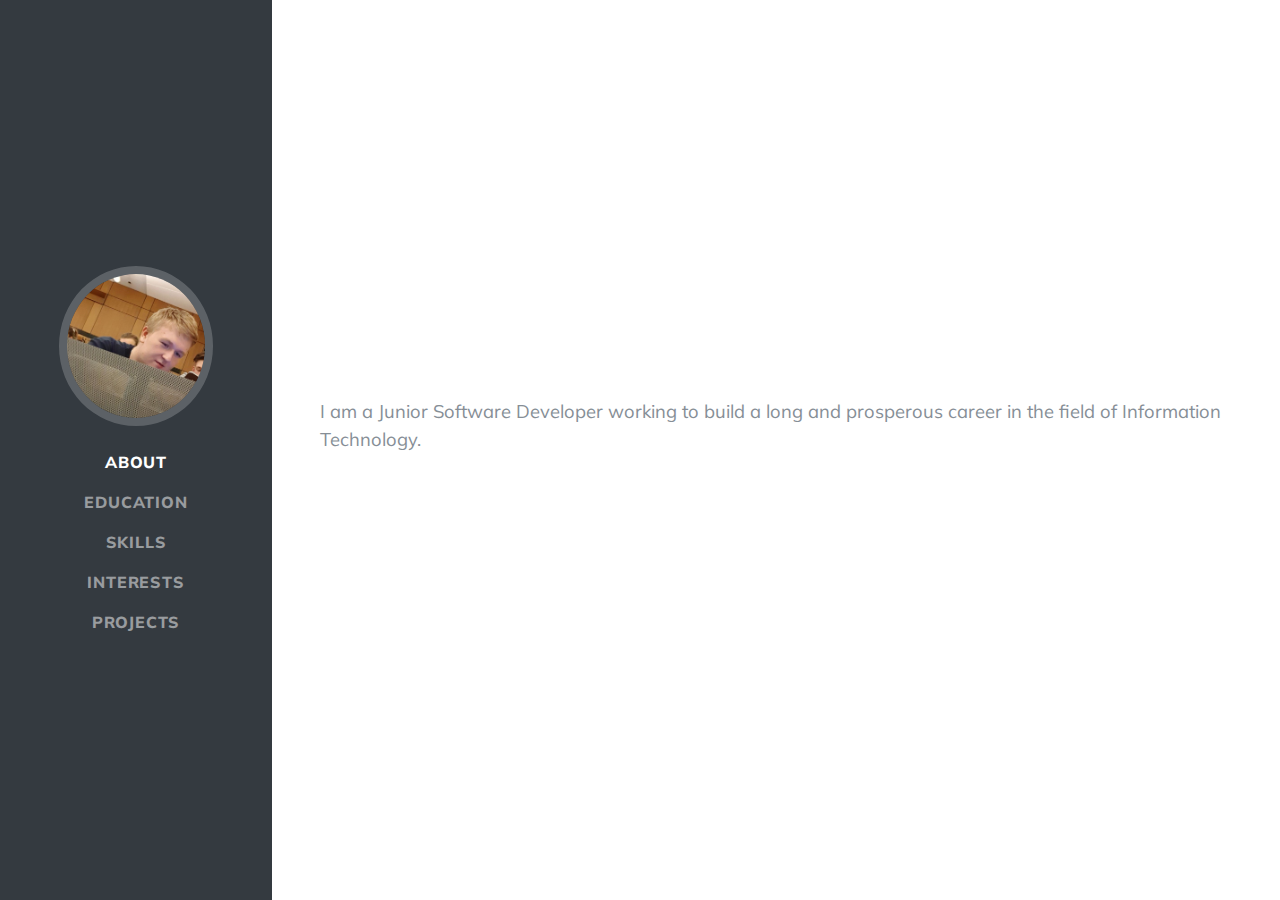
==== MrRobotWebshop/MrRobotWebshop/wwwroot/index.html @ 66aaf614 "Finished productscontroller, doing some frontend work" ====
<!DOCTYPE html>
<html lang="en">
  <head>
    <meta charset="utf-8" />
    <meta
      name="viewport"
      content="width=device-width, initial-scale=1, shrink-to-fit=no"
    />
    <meta name="description" content="Tin Zeljar - Portfolio" />
    <meta name="author" content="Tin Zeljar" />

    <title>Mr. Robot Webshop</title>

    <link href="vendor/bootstrap/css/bootstrap.min.css" rel="stylesheet" />
    <link
      href="https://fonts.googleapis.com/css?family=Saira+Extra+Condensed:500,700"
      rel="stylesheet"
    />
    <link
      href="https://fonts.googleapis.com/css?family=Muli:400,400i,800,800i"
      rel="stylesheet"
    />
    <link href="vendor/fontawesome-free/css/all.min.css" rel="stylesheet" />
    <link href="vendor/fontawesome-free/css/all.min.css" rel="stylesheet" />

    <link href="css/resume.min.css" rel="stylesheet" />
  </head>

  <body id="page-top">
    <nav
      class="navbar navbar-expand-lg navbar-dark bg-dark fixed-top"
      id="sideNav"
    >
      <a class="navbar-brand js-scroll-trigger" href="#page-top">
        <span class="d-block d-lg-none">Tin zeljar</span>
        <span class="d-none d-lg-block">
          <img
            class="img-fluid img-profile rounded-circle mx-auto mb-2"
            src="img/profile.png"
            alt=""
          />
        </span>
      </a>
      <button
        class="navbar-toggler"
        type="button"
        data-toggle="collapse"
        data-target="#navbarSupportedContent"
        aria-controls="navbarSupportedContent"
        aria-expanded="false"
        aria-label="Toggle navigation"
      >
        <span class="navbar-toggler-icon"></span>
      </button>
      <div class="collapse navbar-collapse" id="navbarSupportedContent">
        <ul class="navbar-nav">
          <li class="nav-item">
            <a class="nav-link js-scroll-trigger" href="#about">About</a>
          </li>
          <li class="nav-item">
            <a class="nav-link js-scroll-trigger" href="#education"
              >Education</a
            >
          </li>
          <li class="nav-item">
            <a class="nav-link js-scroll-trigger" href="#skills">Skills</a>
          </li>
          <li class="nav-item">
            <a class="nav-link js-scroll-trigger" href="#interests"
              >Interests</a
            >
          </li>
          <li class="nav-item">
            <a class="nav-link js-scroll-trigger" href="#projects">Projects</a>
          </li>
        </ul>
      </div>
    </nav>

    <div class="container-fluid p-0">
      <section
        class="resume-section p-3 p-lg-5 d-flex align-items-center"
        id="about"
      >
        <div class="gui">
          <p class="lead mb-5">
            I am a Junior Software Developer working to build a long and
            prosperous career in the field of Information Technology.
          </p>
        </div>
      </section>
    </div>

    <!-- Bootstrap core JavaScript -->
    <script src="vendor/jquery/jquery.min.js"></script>
    <script src="vendor/bootstrap/js/bootstrap.bundle.min.js"></script>

    <!-- Plugin JavaScript -->
    <script src="vendor/jquery-easing/jquery.easing.min.js"></script>

    <!-- Custom scripts for this template -->
    <script src="js/resume.min.js"></script>
  </body>
</html>
---- MrRobotWebshop/MrRobotWebshop/wwwroot/css/resume.min.css ----
/*!
 * Start Bootstrap - Resume v5.0.8 (https://startbootstrap.com/template-overviews/resume)
 * Copyright 2013-2019 Start Bootstrap
 * Licensed under MIT (https://github.com/BlackrockDigital/startbootstrap-resume/blob/master/LICENSE)
 */body{font-family:Muli,-apple-system,BlinkMacSystemFont,'Segoe UI',Roboto,'Helvetica Neue',Arial,sans-serif,'Apple Color Emoji','Segoe UI Emoji','Segoe UI Symbol','Noto Color Emoji';padding-top:54px;color:#868e96}@media (min-width:992px){body{padding-top:0;padding-left:17rem}}h1,h2,h3,h4,h5,h6{font-family:'Saira Extra Condensed',-apple-system,BlinkMacSystemFont,'Segoe UI',Roboto,'Helvetica Neue',Arial,sans-serif,'Apple Color Emoji','Segoe UI Emoji','Segoe UI Symbol','Noto Color Emoji';font-weight:700;text-transform:uppercase;color:#343a40}h1{font-size:6rem;line-height:5.5rem}h2{font-size:3.5rem}h3{font-size:2rem}p.lead{font-size:1.15rem;font-weight:400}.subheading{text-transform:uppercase;font-weight:500;font-family:'Saira Extra Condensed',-apple-system,BlinkMacSystemFont,'Segoe UI',Roboto,'Helvetica Neue',Arial,sans-serif,'Apple Color Emoji','Segoe UI Emoji','Segoe UI Symbol','Noto Color Emoji';font-size:1.5rem}.social-icons a{display:inline-block;height:3.5rem;width:3.5rem;background-color:#495057;color:#fff!important;border-radius:100%;text-align:center;font-size:1.5rem;line-height:3.5rem;margin-right:1rem}.social-icons a:last-child{margin-right:0}.social-icons a:hover{background-color:#bd5d38}.dev-icons{font-size:3rem}.dev-icons .list-inline-item i:hover{color:#bd5d38}#sideNav .navbar-nav .nav-item .nav-link{font-weight:800;letter-spacing:.05rem;text-transform:uppercase}#sideNav .navbar-toggler:focus{outline-color:#d48a6e}@media (min-width:992px){#sideNav{text-align:center;position:fixed;top:0;left:0;display:flex;flex-direction:column;width:17rem;height:100vh}#sideNav .navbar-brand{display:flex;margin:auto auto 0;padding:.5rem}#sideNav .navbar-brand .img-profile{max-width:10rem;max-height:10rem;border:.5rem solid rgba(255,255,255,.2)}#sideNav .navbar-collapse{display:flex;align-items:flex-start;flex-grow:0;width:100%;margin-bottom:auto}#sideNav .navbar-collapse .navbar-nav{flex-direction:column;width:100%}#sideNav .navbar-collapse .navbar-nav .nav-item{display:block}#sideNav .navbar-collapse .navbar-nav .nav-item .nav-link{display:block}}section.resume-section{padding-top:5rem!important;padding-bottom:5rem!important;max-width:75rem}section.resume-section .resume-item .resume-date{min-width:none}@media (min-width:768px){section.resume-section{min-height:100vh}section.resume-section .resume-item .resume-date{min-width:18rem}}@media (min-width:992px){section.resume-section{padding-top:3rem!important;padding-bottom:3rem!important}}.bg-primary{background-color:#bd5d38!important}.text-primary{color:#bd5d38!important}a{color:#bd5d38}a:active,a:focus,a:hover{color:#824027}
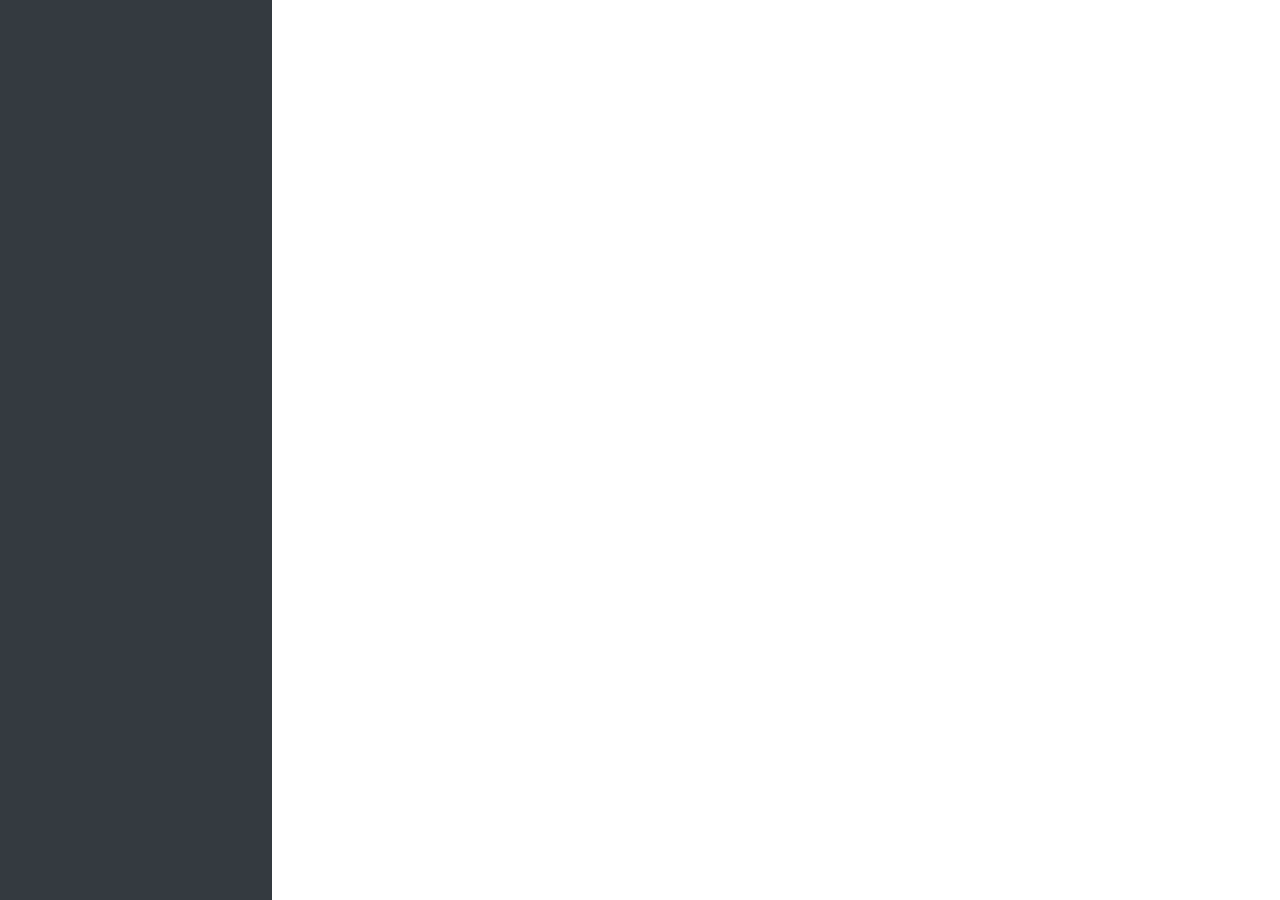
==== commit 67f23df8: "Male modifikacije bekenda, rad na frontendu" ====
--- a/MrRobotWebshop/MrRobotWebshop/wwwroot/index.html
+++ b/MrRobotWebshop/MrRobotWebshop/wwwroot/index.html
@@ -1,13 +1,10 @@
 <!DOCTYPE html>
-<html lang="en">
   <head>
     <meta charset="utf-8" />
     <meta
       name="viewport"
       content="width=device-width, initial-scale=1, shrink-to-fit=no"
     />
-    <meta name="description" content="Tin Zeljar - Portfolio" />
-    <meta name="author" content="Tin Zeljar" />
 
     <title>Mr. Robot Webshop</title>
 
@@ -23,7 +20,11 @@
     <link href="vendor/fontawesome-free/css/all.min.css" rel="stylesheet" />
     <link href="vendor/fontawesome-free/css/all.min.css" rel="stylesheet" />
 
-    <link href="css/resume.min.css" rel="stylesheet" />
+    <link href="css/webshop.css" rel="stylesheet" />
+    <link href="css/jquery-ui.css" rel="stylesheet">
+    
+    
+    <link rel="stylesheet" type="text/css" href="https://cdn.datatables.net/v/bs4/dt-1.10.21/af-2.3.5/b-1.6.3/r-2.2.5/datatables.min.css"/>
   </head>
 
   <body id="page-top">
@@ -32,14 +33,7 @@
       id="sideNav"
     >
       <a class="navbar-brand js-scroll-trigger" href="#page-top">
-        <span class="d-block d-lg-none">Tin zeljar</span>
-        <span class="d-none d-lg-block">
-          <img
-            class="img-fluid img-profile rounded-circle mx-auto mb-2"
-            src="img/profile.png"
-            alt=""
-          />
-        </span>
+        <span class="d-block d-lg-none">Mr robot webshop</span>
       </a>
       <button
         class="navbar-toggler"
@@ -53,52 +47,20 @@
         <span class="navbar-toggler-icon"></span>
       </button>
       <div class="collapse navbar-collapse" id="navbarSupportedContent">
-        <ul class="navbar-nav">
-          <li class="nav-item">
-            <a class="nav-link js-scroll-trigger" href="#about">About</a>
-          </li>
-          <li class="nav-item">
-            <a class="nav-link js-scroll-trigger" href="#education"
-              >Education</a
-            >
-          </li>
-          <li class="nav-item">
-            <a class="nav-link js-scroll-trigger" href="#skills">Skills</a>
-          </li>
-          <li class="nav-item">
-            <a class="nav-link js-scroll-trigger" href="#interests"
-              >Interests</a
-            >
-          </li>
-          <li class="nav-item">
-            <a class="nav-link js-scroll-trigger" href="#projects">Projects</a>
-          </li>
+        <ul class="navbar-nav" id="categoryList">
         </ul>
       </div>
     </nav>
 
-    <div class="container-fluid p-0">
-      <section
-        class="resume-section p-3 p-lg-5 d-flex align-items-center"
-        id="about"
-      >
-        <div class="gui">
-          <p class="lead mb-5">
-            I am a Junior Software Developer working to build a long and
-            prosperous career in the field of Information Technology.
-          </p>
-        </div>
-      </section>
-    </div>
+    <div class="container-fluid" id="guiContent"></div>
 
     <!-- Bootstrap core JavaScript -->
     <script src="vendor/jquery/jquery.min.js"></script>
     <script src="vendor/bootstrap/js/bootstrap.bundle.min.js"></script>
+    <script type="text/javascript" src="https://cdn.datatables.net/v/bs4/dt-1.10.21/af-2.3.5/b-1.6.3/r-2.2.5/datatables.min.js"></script>
 
-    <!-- Plugin JavaScript -->
-    <script src="vendor/jquery-easing/jquery.easing.min.js"></script>
-
-    <!-- Custom scripts for this template -->
-    <script src="js/resume.min.js"></script>
+    <!-- Jquery -->
+    <script src="js/main.js"></script>
+    <script src="js/jquery-ui.js"></script>
   </body>
 </html>
--- a/MrRobotWebshop/MrRobotWebshop/wwwroot/css/webshop.css
+++ b/MrRobotWebshop/MrRobotWebshop/wwwroot/css/webshop.css
@@ -0,0 +1,155 @@
+/*!
+ * Start Bootstrap - Resume v5.0.8 (https://startbootstrap.com/template-overviews/resume)
+ * Copyright 2013-2019 Start Bootstrap
+ * Licensed under MIT (https://github.com/BlackrockDigital/startbootstrap-resume/blob/master/LICENSE)
+ */
+
+body {
+  font-family: 'Muli', -apple-system, BlinkMacSystemFont, 'Segoe UI', Roboto, 'Helvetica Neue', Arial, sans-serif, 'Apple Color Emoji', 'Segoe UI Emoji', 'Segoe UI Symbol', 'Noto Color Emoji';
+  padding-top: 54px;
+  color: #868e96;
+}
+
+#guiContent{
+  margin-top: 1em;
+}
+
+@media (min-width: 992px) {
+  body {
+    padding-top: 0;
+    padding-left: 17rem;
+  }
+}
+
+p.lead {
+  font-size: 1.15rem;
+  font-weight: 400;
+}
+
+.subheading {
+  text-transform: uppercase;
+  font-weight: 500;
+  font-family: 'Saira Extra Condensed', -apple-system, BlinkMacSystemFont, 'Segoe UI', Roboto, 'Helvetica Neue', Arial, sans-serif, 'Apple Color Emoji', 'Segoe UI Emoji', 'Segoe UI Symbol', 'Noto Color Emoji';
+  font-size: 1.5rem;
+}
+
+.social-icons a {
+  display: inline-block;
+  height: 3.5rem;
+  width: 3.5rem;
+  background-color: #495057;
+  color: #fff !important;
+  border-radius: 100%;
+  text-align: center;
+  font-size: 1.5rem;
+  line-height: 3.5rem;
+  margin-right: 1rem;
+}
+
+.social-icons a:last-child {
+  margin-right: 0;
+}
+
+.social-icons a:hover {
+  background-color: #BD5D38;
+}
+
+.dev-icons {
+  font-size: 3rem;
+}
+
+.dev-icons .list-inline-item i:hover {
+  color: #BD5D38;
+}
+
+#sideNav .navbar-nav .nav-item .nav-link {
+  font-weight: 800;
+  letter-spacing: 0.05rem;
+  text-transform: uppercase;
+}
+
+#sideNav .navbar-toggler:focus {
+  outline-color: #d48a6e;
+}
+
+@media (min-width: 992px) {
+  #sideNav {
+    text-align: center;
+    position: fixed;
+    top: 0;
+    left: 0;
+    display: flex;
+    flex-direction: column;
+    width: 17rem;
+    height: 100vh;
+  }
+  #sideNav .navbar-brand {
+    display: flex;
+    margin: auto auto 0;
+    padding: 0.5rem;
+  }
+  #sideNav .navbar-brand .img-profile {
+    max-width: 10rem;
+    max-height: 10rem;
+    border: 0.5rem solid rgba(255, 255, 255, 0.2);
+  }
+  #sideNav .navbar-collapse {
+    display: flex;
+    align-items: flex-start;
+    flex-grow: 0;
+    width: 100%;
+    margin-bottom: auto;
+  }
+  #sideNav .navbar-collapse .navbar-nav {
+    flex-direction: column;
+    width: 100%;
+  }
+  #sideNav .navbar-collapse .navbar-nav .nav-item {
+    display: block;
+  }
+  #sideNav .navbar-collapse .navbar-nav .nav-item .nav-link {
+    display: block;
+  }
+}
+
+section.resume-section {
+  padding-top: 5rem !important;
+  padding-bottom: 5rem !important;
+  max-width: 75rem;
+}
+
+section.resume-section .resume-item .resume-date {
+  min-width: none;
+}
+
+@media (min-width: 768px) {
+  section.resume-section {
+    min-height: 100vh;
+  }
+  section.resume-section .resume-item .resume-date {
+    min-width: 18rem;
+  }
+}
+
+@media (min-width: 992px) {
+  section.resume-section {
+    padding-top: 3rem !important;
+    padding-bottom: 3rem !important;
+  }
+}
+
+.bg-primary {
+  background-color: #BD5D38 !important;
+}
+
+.text-primary {
+  color: #BD5D38 !important;
+}
+
+a {
+  color: #BD5D38;
+}
+
+a:hover, a:focus, a:active {
+  color: #824027;
+}
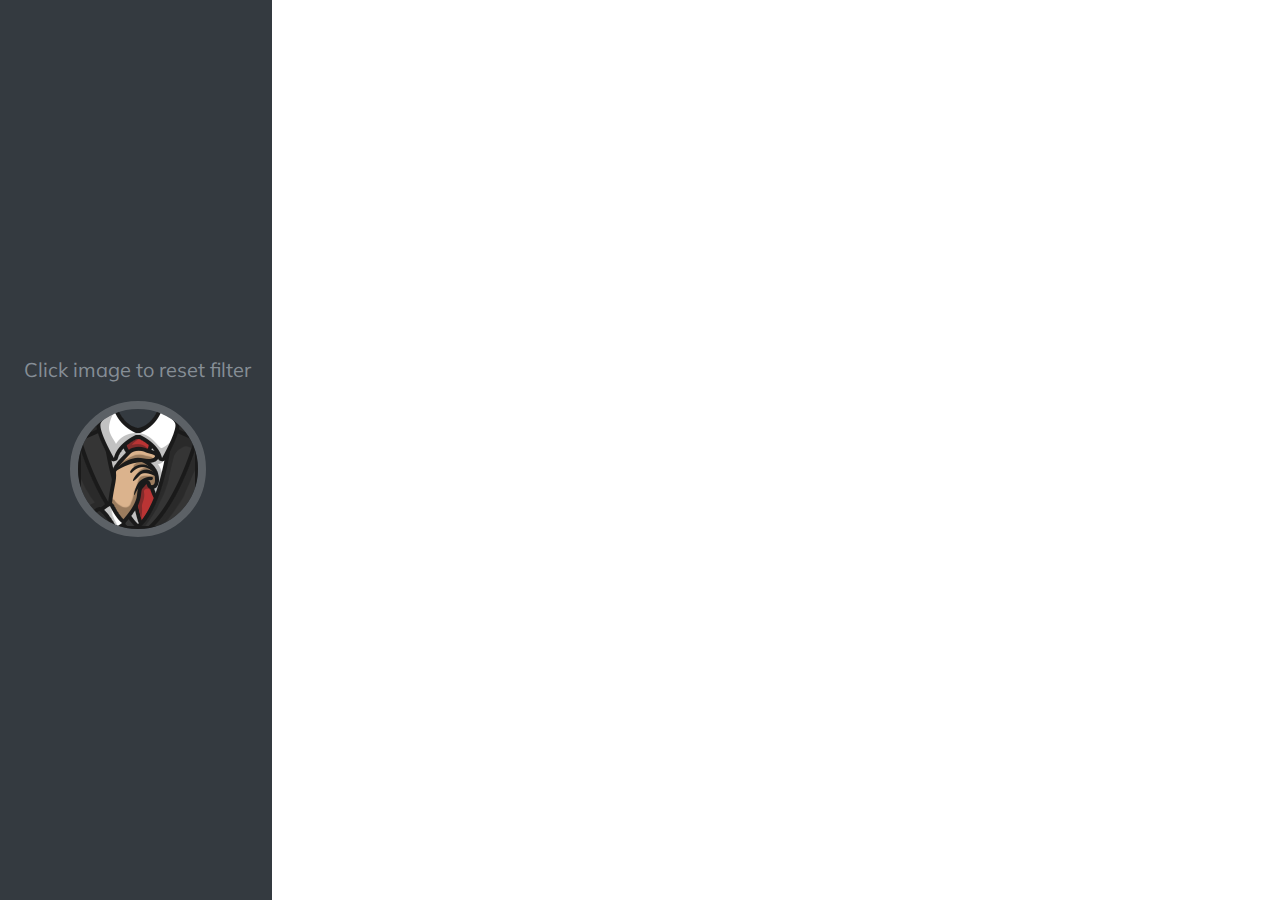
==== commit 1a8bc341: "Frontend demonstration finished, backend upgraded where needed" ====
--- a/MrRobotWebshop/MrRobotWebshop/wwwroot/index.html
+++ b/MrRobotWebshop/MrRobotWebshop/wwwroot/index.html
@@ -21,8 +21,6 @@
     <link href="vendor/fontawesome-free/css/all.min.css" rel="stylesheet" />
 
     <link href="css/webshop.css" rel="stylesheet" />
-    <link href="css/jquery-ui.css" rel="stylesheet">
-    
     
     <link rel="stylesheet" type="text/css" href="https://cdn.datatables.net/v/bs4/dt-1.10.21/af-2.3.5/b-1.6.3/r-2.2.5/datatables.min.css"/>
   </head>
@@ -32,8 +30,16 @@
       class="navbar navbar-expand-lg navbar-dark bg-dark fixed-top"
       id="sideNav"
     >
-      <a class="navbar-brand js-scroll-trigger" href="#page-top">
+      <a class="navbar-brand js-scroll-trigger">
         <span class="d-block d-lg-none">Mr robot webshop</span>
+        <span class="d-none d-lg-block">
+          <p>Click image to reset filter</p>
+          <img
+            class="img-fluid img-profile rounded-circle mx-auto mb-2"
+            src="img/profile.png"
+            id="resetFilter"
+          />
+        </span>
       </a>
       <button
         class="navbar-toggler"
@@ -61,6 +67,5 @@
 
     <!-- Jquery -->
     <script src="js/main.js"></script>
-    <script src="js/jquery-ui.js"></script>
   </body>
 </html>
--- a/MrRobotWebshop/MrRobotWebshop/wwwroot/css/webshop.css
+++ b/MrRobotWebshop/MrRobotWebshop/wwwroot/css/webshop.css
@@ -12,6 +12,10 @@
 
 #guiContent{
   margin-top: 1em;
+}
+
+#quitAddCategoryButton:hover{
+  color: darkred;
 }
 
 @media (min-width: 992px) {
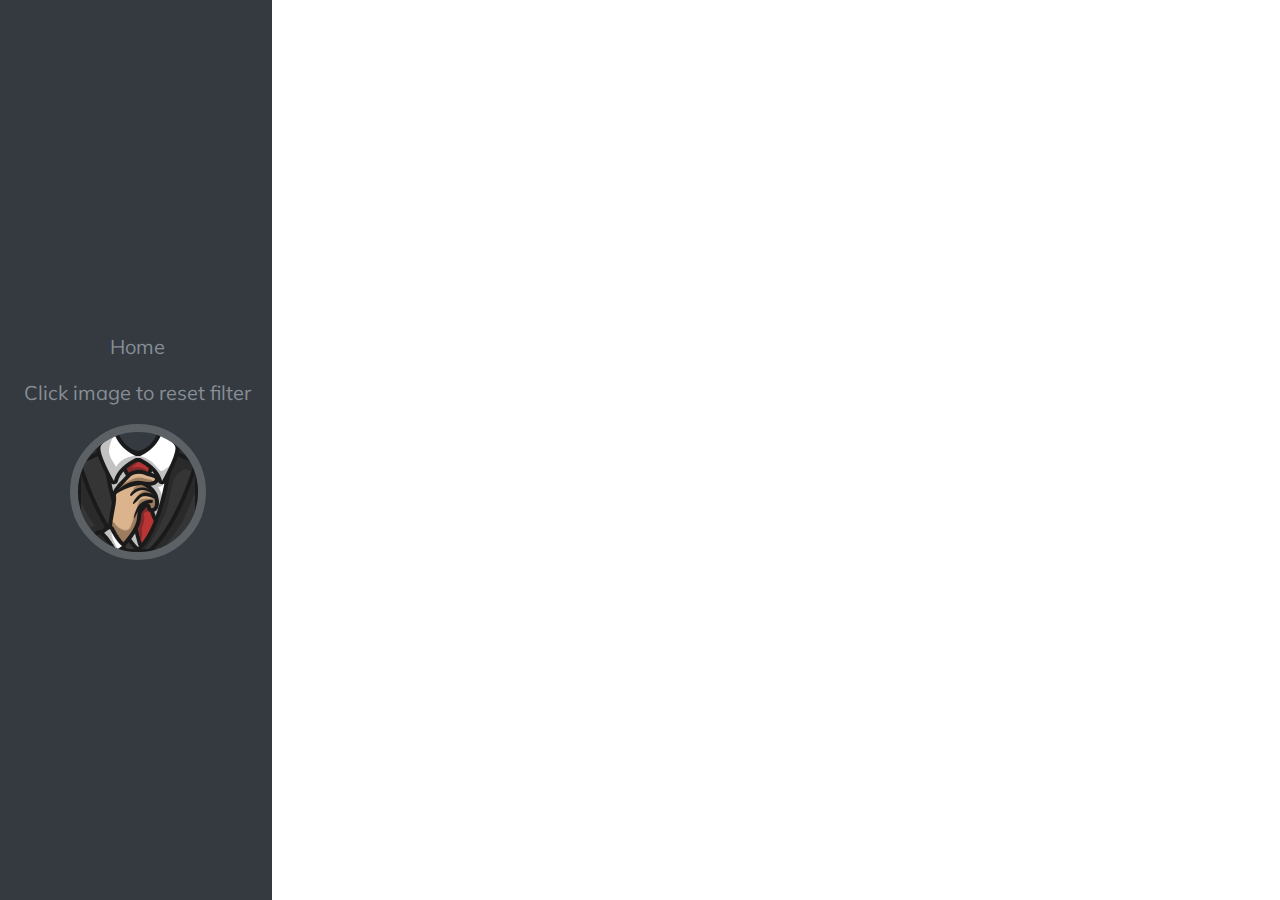
==== commit 9f04b10f: "Added crumbs and error check" ====
--- a/MrRobotWebshop/MrRobotWebshop/wwwroot/index.html
+++ b/MrRobotWebshop/MrRobotWebshop/wwwroot/index.html
@@ -33,6 +33,7 @@
       <a class="navbar-brand js-scroll-trigger">
         <span class="d-block d-lg-none">Mr robot webshop</span>
         <span class="d-none d-lg-block">
+          <p id="crumbs"></p>
           <p>Click image to reset filter</p>
           <img
             class="img-fluid img-profile rounded-circle mx-auto mb-2"
